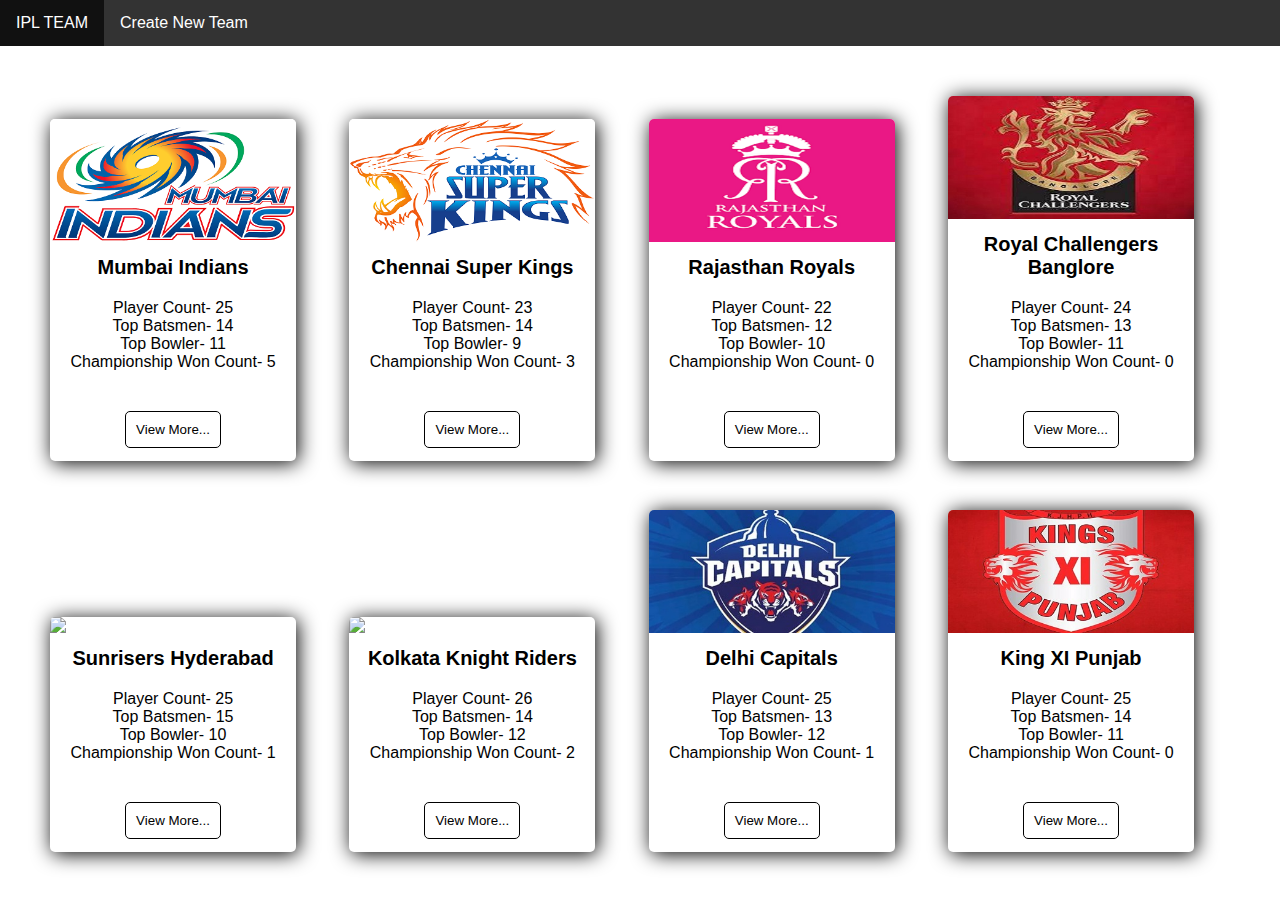
==== index.html @ 34b9629a "Add files via upload" ====
<!DOCTYPE html>
<html>

<head>
   <title>Cards</title>
   <link rel="stylesheet" type="text/css" href="./index.css">
</head>

<body>
   <ul>
      <li><a href="./index.html">IPL TEAM</a></li>
      <li><a href="./form.html">Create New Team</a></li>
    </ul>
   <div class="main">

      <!--cards -->

      <div class="card">

         <div class="image">
            <img src="./Mumbai_Indians_Logo.svg.png">
         </div>
         <div class="title">
            <h1>
               Mumbai Indians</h1>
         </div>
         <div class="des">
            <p>Player Count- 25</p>
            <p>Top Batsmen- 14</p>
            <p>Top Bowler- 11</p>
            <p>Championship Won Count- 5</p>
            <a href="./teamplayers/mi.html">
               <button>View More...</button>
            </a>
         </div>
      </div>
      <!--cards -->


      <div class="card">

         <div class="image">
            <img src="./Chennai_Super_Kings_Logo.svg.png">
         </div>
         <div class="title">
            <h1>
               Chennai Super Kings</h1>
         </div>
         <div class="des">
            <p>Player Count- 23</p>
            <p>Top Batsmen- 14</p>
            <p>Top Bowler- 9</p>
            <p>Championship Won Count- 3</p>
            <a href="./teamplayers/csk.html">
               <button>View More...</button>
            </a>
         </div>
      </div>
      <!--cards -->


      <div class="card">

         <div class="image">
            <img src="./download.png">
         </div>
         <div class="title">
            <h1>
               Rajasthan Royals
            </h1>
         </div>
         <div class="des">
            <p>Player Count- 22</p>
            <p>Top Batsmen- 12</p>
            <p>Top Bowler- 10</p>
            <p>Championship Won Count- 0</p>
            <a href="./teamplayers/rr.html">
               <button>View More...</button>
            </a>
         </div>
      </div>
      <!--cards -->


      <div class="card">

         <div class="image">
            <img src="./download1.jpg">
         </div>
         <div class="title">
            <h1>
               Royal Challengers Banglore</h1>
         </div>
         <div class="des">
            <p>Player Count- 24</p>
            <p>Top Batsmen- 13</p>
            <p>Top Bowler- 11</p>
            <p>Championship Won Count- 0</p>
            <a href="./teamplayers/rcb.html">
               <button>View More...</button>
            </a>
         </div>
      </div>
      <!--cards -->


      <div class="card">

         <div class="image">
            <img src="./pic.jpg">
         </div>
         <div class="title">
            <h1>
               Sunrisers Hyderabad</h1>
         </div>
         <div class="des">
            <p>Player Count- 25</p>
            <p>Top Batsmen- 15</p>
            <p>Top Bowler- 10</p>
            <p>Championship Won Count- 1</p>
            <a href="./teamplayers/srh.html">
               <button>View More...</button>
            </a>
         </div>
      </div>
      <!--cards -->

      <div class="card">

         <div class="image">
            <img src="./pic2.jpg">
         </div>
         <div class="title">
            <h1>
               Kolkata Knight Riders</h1>
         </div>
         <div class="des">
            <p>Player Count- 26</p>
            <p>Top Batsmen- 14</p>
            <p>Top Bowler- 12</p>
            <p>Championship Won Count- 2</p>
            <a href="./teamplayers/kkr.html">
               <button>View More...</button>
            </a>
         </div>
      </div>
      <!--cards -->

      <div class="card">

         <div class="image">
            <img src="./dc.jpg">
         </div>
         <div class="title">
            <h1>
               Delhi Capitals</h1>
         </div>
         <div class="des">
            <p>Player Count- 25</p>
            <p>Top Batsmen- 13</p>
            <p>Top Bowler- 12</p>
            <p>Championship Won Count- 1</p>
            <a href="./teamplayers/dd.html">
               <button>View More...</button>
            </a>

         </div>
      </div>
      <!--cards -->


      <div class="card">

         <div class="image">
            <img src="./jpg.jpg">
         </div>
         <div class="title">
            <h1>King XI Punjab</h1>
         </div>
         <div class="des">
            <p>Player Count- 25</p>
            <p>Top Batsmen- 14</p>
            <p>Top Bowler- 11</p>
            <p>Championship Won Count- 0</p>
            <a href="./teamplayers/kxi.html">
               <button>View More...</button>
            </a>
         </div>
      </div>
      <!--cards -->



</body>

</html>
---- index.css ----
*{
	margin: 0px;
	padding: 0px;
   }
   body{
	font-family: arial;
   }
   .main{
   
	margin: 2%;
   }
   
   .card{
		width: 20%;
		display: inline-block;
		box-shadow: 2px 2px 20px black;
		border-radius: 5px; 
		margin: 2%;
	   }
   
   .image img{
	 width: 100%;
	 border-top-right-radius: 5px;
	 border-top-left-radius: 5px;
	 
   
	
	}
   
   .title{
	
	 text-align: center;
	 padding: 10px;
	 
	}
   
   h1{
	 font-size: 20px;
	}
   
   .des{
	 padding: 3px;
	 text-align: center;
	
	 padding-top: 10px;
		   border-bottom-right-radius: 5px;
	 border-bottom-left-radius: 5px;
   }
   button{
	 margin-top: 40px;
	 margin-bottom: 10px;
	 background-color: white;
	 border: 1px solid black;
	 border-radius: 5px;
	 padding:10px;
   }
   button:hover{
	 background-color: black;
	 color: white;
	 transition: .5s;
	 cursor: pointer;
   }
   #ad{
	   text-align: center;
	   color: blue;
	   margin-top: 30px;
   }
   
   .card:hover{
	transition: 0.3s;
	box-shadow: 2px 2px 40px black;
   }
   ul {
	list-style-type: none;
	margin: 0;
	padding: 0;
	overflow: hidden;
	background-color: #333;
  }
  
  li {
	float: left;
	align-items: center;
  }
  
  li a {
	display: block;
	color: white;
	text-align: center;
	padding: 14px 16px;
	text-decoration: none;
  }
  
  li a:hover:not(.active) {
	background-color: #111;
  }
  
  .active {
	background-color: #04AA6D;
  }
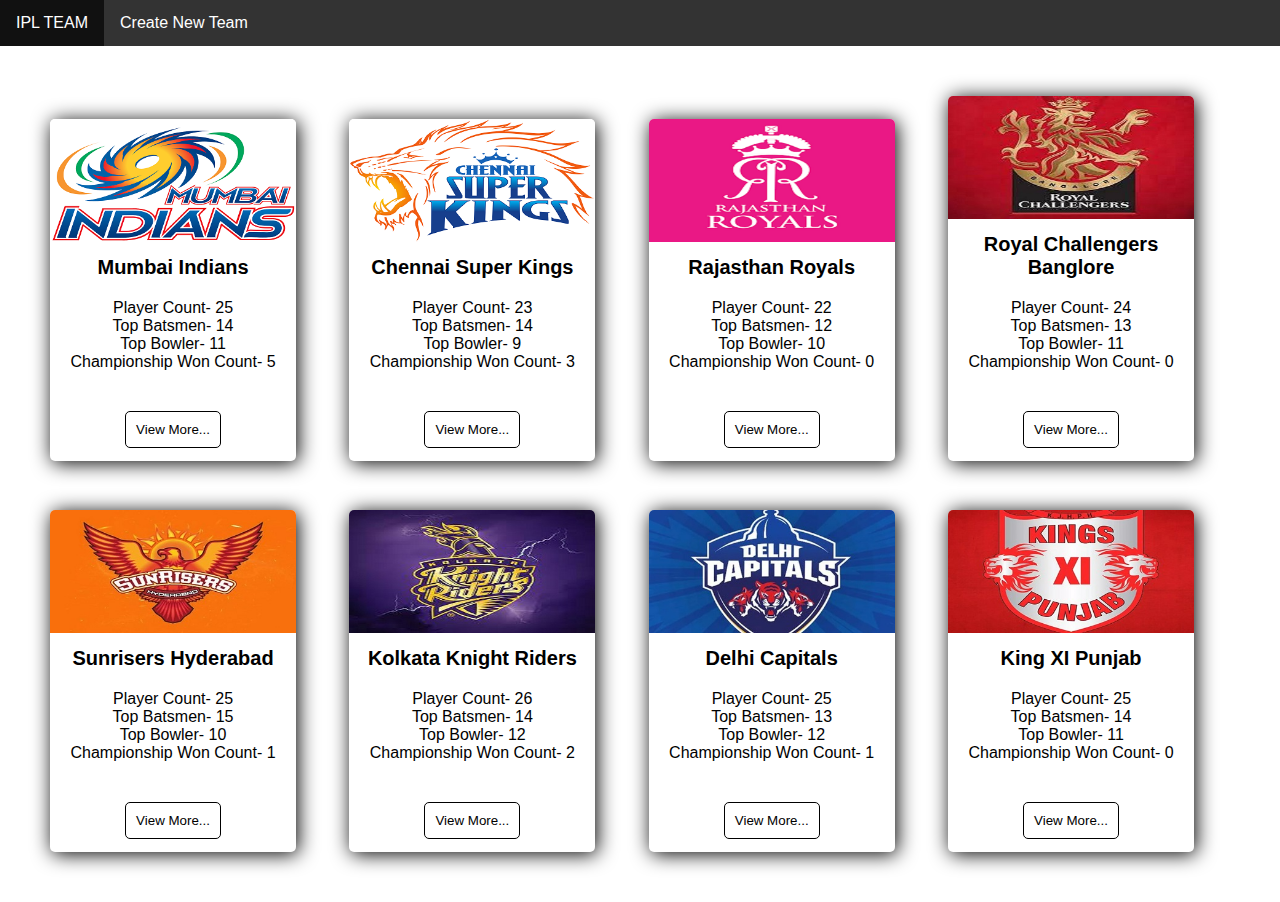
==== commit 0e5b5b13: "Update index.html" ====
--- a/index.html
+++ b/index.html
@@ -2,7 +2,7 @@
 <html>
 
 <head>
-   <title>Cards</title>
+   <title>IPL TEAMS</title>
    <link rel="stylesheet" type="text/css" href="./index.css">
 </head>
 
@@ -193,4 +193,4 @@
 
 </body>
 
-</html>+</html>
